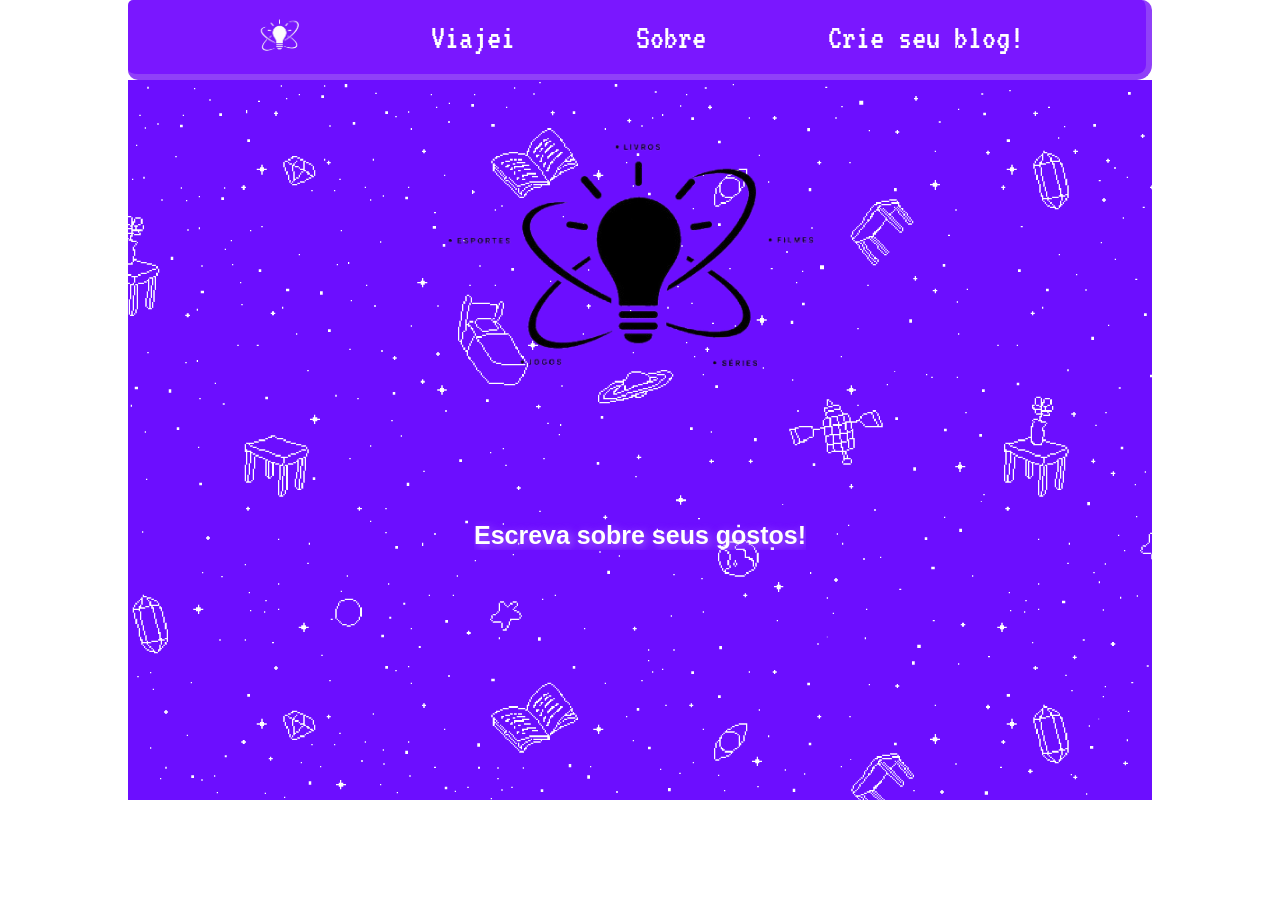
==== app/index.html @ f791b5d5 "Layout Update" ====
<!DOCTYPE html>
<html lang="pt-br">
<head>
    <meta charset="UTF-8">
    <meta name="viewport" content="width=device-width, initial-scale=1.0">
    <link rel="stylesheet" href="./style/style.css">
    <style>
            @import url('https://fonts.googleapis.com/css2?family=VT323&display=swap');
        </style>
    <title>Viajei</title>
</head>
<body>
    <div id="container">
    <header>
        <img src="./style/images/Viajei.png" alt="Viajei.logo">
        <a class="link-cabecalho" href="./index.html">Viajei</a>
        <a class="link-cabecalho" href="./sobre.html">Sobre</a>
        <a class ="link-cabecalho" href="./forms.html">Crie seu blog!</a>
        </header>
        <section>
            <img src="./style/images/icon.png" alt="icon.png">
            <h1> Escreva sobre seus gostos! </h1>
<!---            <p>  
                Sua plataforma para compartilhar experiências.
            </p>
                Você já pensou em como seria se todos vivessem a aventura que você mais ama?
            </p>
            <p>É para isso que existimos! Para conectar pessoas!</p>
                                                                    -->
        </section>
        </div>
</body>
</html>
---- app/style/style.css ----
* { /*seletor universal*/
    box-sizing: border-box;
}

body {
    width: 80vw;
    box-sizing: border-box;
    margin: 0 auto;   
}

#container {
    width: 80vw;
    margin: 0 auto;
}

header {
    width: 100%;
    height: 80px;
    display: flex;
    justify-content: space-evenly;
    align-items: center;
    background-color: #7A17FF;
    border-right: 6px solid #9040f8;
    border-bottom: 6px solid #9040f8;
    border-bottom-left-radius: 10px;
    border-bottom-right-radius: 15px;
    border-top-right-radius: 10px;
    border-top-left-radius: 5px;
}

header img {
    max-height: 80%;
    margin: auto 0;
    color: white;

}

.link-cabecalho {
    font-family: "VT323", monospace;
    font-weight: 400px;
    font-size: 35px;
    text-decoration: none;
    color: white;
    border-radius: 15px
}

header a:hover {
    background-color: #ac6cff;
    box-shadow: 2px 2px 2px 2px #8a32fd;
}


#container section {
    width: 100%;
    min-height: 80vh;

    background-image: url(./images/background.png);
    background-repeat: no-repeat;
    background-size: cover;
    background-position: center;

    display: flex;
    flex-direction: column;

    align-items: center;
    justify-content: flex-start;

    gap: 10px;

    padding: 40px 20px;
}

/* TEXTO */

section h1 {
    font-family: sans-serif;
    font-size: 25px;
    margin-top: -40;
    color: rgb(255, 255, 255);
    text-shadow: 3px 3px 10px #ac6cff;;
    text-align: center;
}

h1 {
    overflow: hidden;
    white-space: nowrap;

    display: inline-block;

    animation: digitando 3.5s steps(29, end) infinite;
}

@keyframes digitando {
    from { width: 0 }
    to { width: 29ch; }
}


/* IMAGEM */

section img {
    width: 450px;
    max-width: 90%;
    height: auto;
    margin-top: -80px;
}
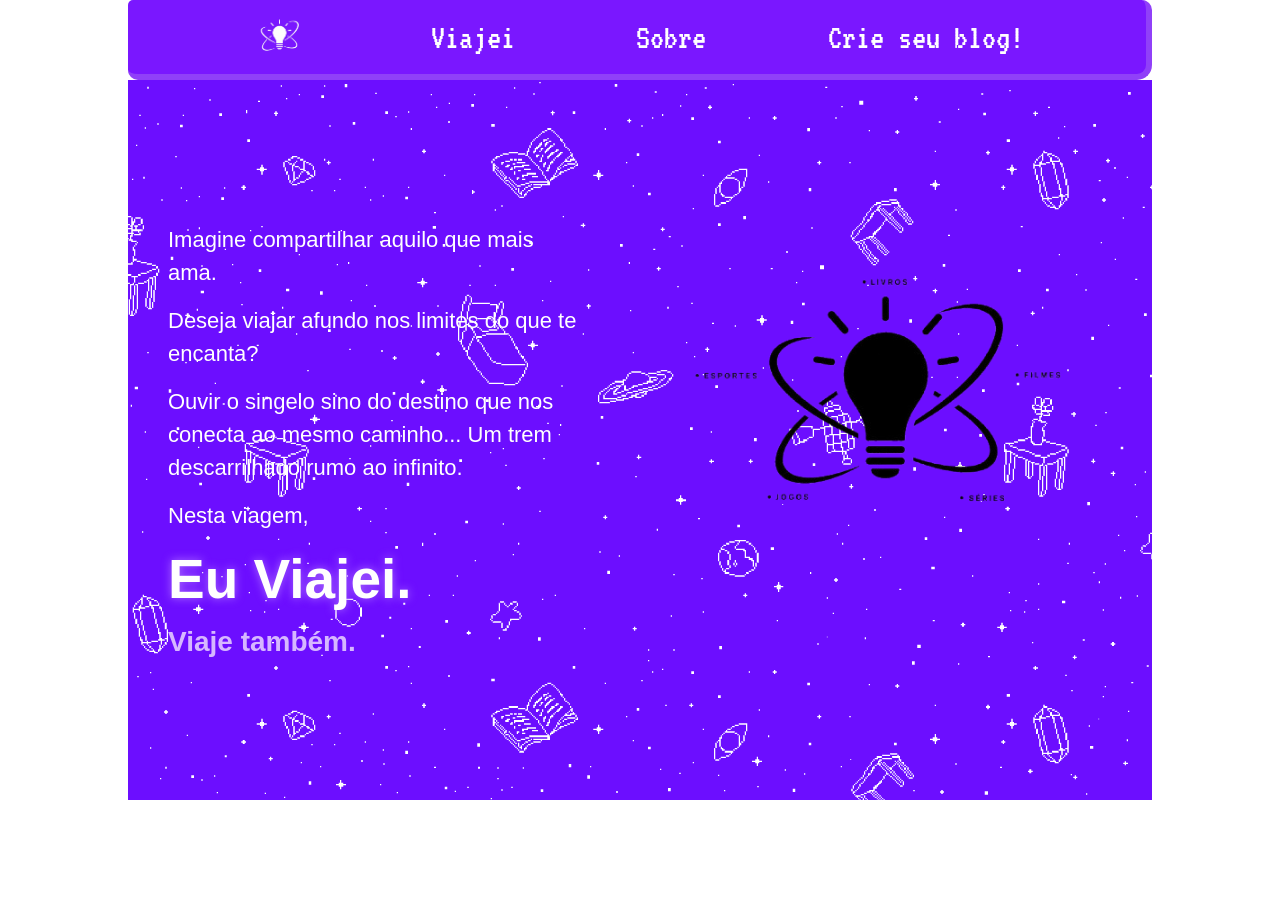
==== commit e45f8721: "Layout Updated" ====
--- a/app/index.html
+++ b/app/index.html
@@ -18,16 +18,28 @@
         <a class ="link-cabecalho" href="./forms.html">Crie seu blog!</a>
         </header>
         <section>
-            <img src="./style/images/icon.png" alt="icon.png">
-            <h1> Escreva sobre seus gostos! </h1>
-<!---            <p>  
-                Sua plataforma para compartilhar experiências.
-            </p>
-                Você já pensou em como seria se todos vivessem a aventura que você mais ama?
-            </p>
-            <p>É para isso que existimos! Para conectar pessoas!</p>
-                                                                    -->
+            <div class="texto">
+
+        <p>Imagine compartilhar aquilo que mais ama.</p>
+
+        <p>Deseja viajar afundo nos limites do que te encanta?</p>
+
+        <p>
+            Ouvir o singelo sino do destino que nos conecta ao mesmo caminho...
+            Um trem descarrilhado rumo ao infinito.
+        </p>
+
+        <p>Nesta viagem,</p>
+
+        <h1>Eu Viajei.</h1>
+
+        <h2>Viaje também.</h2>
+
+    </div>
+
+    <img src="./style/images/icon.png" alt="icon.png">
         </section>
+            </span> 
         </div>
 </body>
 </html>
--- a/app/style/style.css
+++ b/app/style/style.css
@@ -60,41 +60,57 @@
     background-position: center;
 
     display: flex;
-    flex-direction: column;
+    justify-content: center;
+    align-items: center;
 
-    align-items: center;
-    justify-content: flex-start;
+    gap: 80px;
 
-    gap: 10px;
-
-    padding: 40px 20px;
+    padding: 40px;
 }
 
 /* TEXTO */
 
-section h1 {
+.texto {
+    display: flex;
+    flex-direction: column;
+
+    max-width: 500px;
+
+    color: white;
+
     font-family: sans-serif;
-    font-size: 25px;
-    margin-top: -40;
-    color: rgb(255, 255, 255);
-    text-shadow: 3px 3px 10px #ac6cff;;
-    text-align: center;
+
+    gap: 15px;
 }
 
-h1 {
-    overflow: hidden;
-    white-space: nowrap;
+.texto p {
+    margin: 0;
 
-    display: inline-block;
+    font-size: 22px;
+    line-height: 1.5;
 
-    animation: digitando 3.5s steps(29, end) infinite;
+    opacity: 0;
+
+    animation-name: fadeTexto;
+    animation-duration: 2s;
+    animation-fill-mode: forwards;
 }
 
-@keyframes digitando {
-    from { width: 0 }
-    to { width: 29ch; }
+.texto h1 {
+    font-size: 55px;
+    margin: 0;
+
+    color: #ffffff;
+
+    text-shadow: 0 0 10px #ac6cff;
 }
 
+.texto h2 {
+    font-size: 28px;
+    margin: 0;
+
+    color: #d6b7ff;
+}
 
 /* IMAGEM */
 
@@ -105,3 +121,32 @@
     margin-top: -80px;
 }
 
+/* ANIMAÇÃO */
+
+@keyframes fadeTexto {
+    0% {
+        opacity: 0;
+        transform: translateY(20px);
+    }
+
+    100% {
+        opacity: 1;
+        transform: translateY(0);
+    }
+}
+
+.texto p:nth-child(1) {
+    animation-delay: 0s;
+}
+
+.texto p:nth-child(2) {
+    animation-delay: 2s;
+}
+
+.texto p:nth-child(3) {
+    animation-delay: 4s;
+}
+
+.texto p:nth-child(4) {
+    animation-delay: 6s;
+}
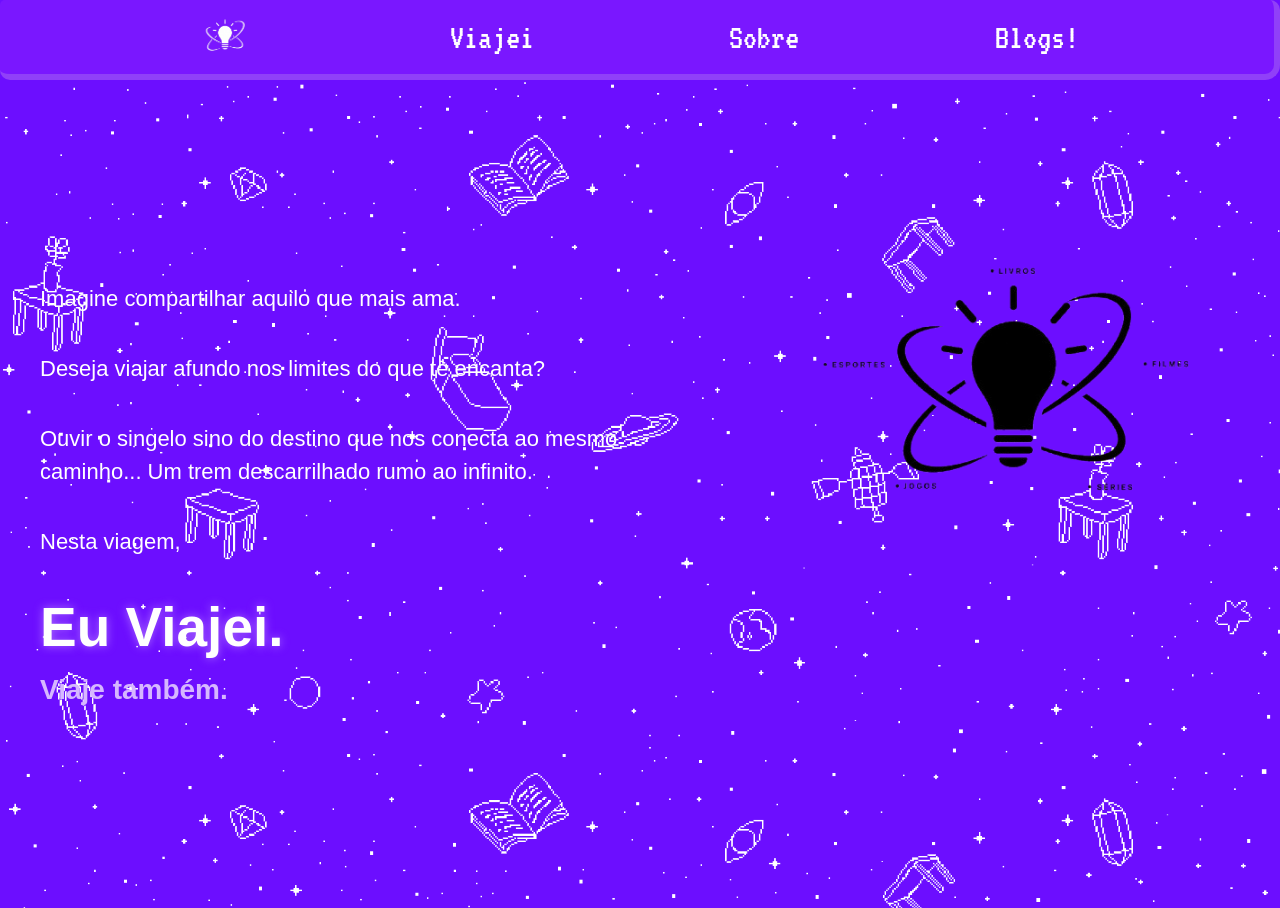
==== commit fbc3db62: "Media Query update" ====
--- a/app/index.html
+++ b/app/index.html
@@ -15,7 +15,7 @@
         <img src="./style/images/Viajei.png" alt="Viajei.logo">
         <a class="link-cabecalho" href="./index.html">Viajei</a>
         <a class="link-cabecalho" href="./sobre.html">Sobre</a>
-        <a class ="link-cabecalho" href="./forms.html">Crie seu blog!</a>
+        <a class ="link-cabecalho" href="./forms.html">Blogs!</a>
         </header>
         <section>
             <div class="texto">
--- a/app/style/style.css
+++ b/app/style/style.css
@@ -3,18 +3,18 @@
 }
 
 body {
-    width: 80vw;
+    width: 100vw;
     box-sizing: border-box;
-    margin: 0 auto;   
+    margin: 0 auto;  
+    background-image: url(./images/background.png);
 }
 
 #container {
     width: 80vw;
-    margin: 0 auto;
 }
 
 header {
-    width: 100%;
+    width: 100vw;
     height: 80px;
     display: flex;
     justify-content: space-evenly;
@@ -51,8 +51,8 @@
 
 
 #container section {
-    width: 100%;
-    min-height: 80vh;
+    width: 100vw;
+    min-height: 92vh;
 
     background-image: url(./images/background.png);
     background-repeat: no-repeat;
@@ -71,10 +71,11 @@
 /* TEXTO */
 
 .texto {
+    
     display: flex;
     flex-direction: column;
 
-    max-width: 500px;
+    max-width: 900px;
 
     color: white;
 
@@ -84,12 +85,12 @@
 }
 
 .texto p {
-    margin: 0;
-
+    margin-top: 0;
     font-size: 22px;
     line-height: 1.5;
 
     opacity: 0;
+    
 
     animation-name: fadeTexto;
     animation-duration: 2s;
@@ -118,7 +119,7 @@
     width: 450px;
     max-width: 90%;
     height: auto;
-    margin-top: -80px;
+    margin-top: -210px;
 }
 
 /* ANIMAÇÃO */
@@ -149,4 +150,40 @@
 
 .texto p:nth-child(4) {
     animation-delay: 6s;
-}+}
+
+@media (max-width: 412px) {
+    header img {
+        max-height: 82px;
+    }
+    .link-cabecalho {
+        max-height: 82px;
+        max-width: 75px;
+    }
+    #container section {
+        max-height: 80px;
+        max-width: 915px;
+    }
+
+
+    section img {
+        display: none;
+    }
+    .texto p {
+        margin-top: 35px;
+        display: flex;
+        flex-direction: initial;
+        max-height: 80px
+    }
+    header {
+        height: 120px;
+        background-image: url(./images/background.png);
+        border-right: 6px solid transparent;
+        border-bottom: 6px solid transparent;
+        border-bottom-left-radius: transparent;
+        border-bottom-right-radius: transparent;
+        border-top-right-radius: transparent;
+        border-top-left-radius: transparent;
+        
+    }
+}
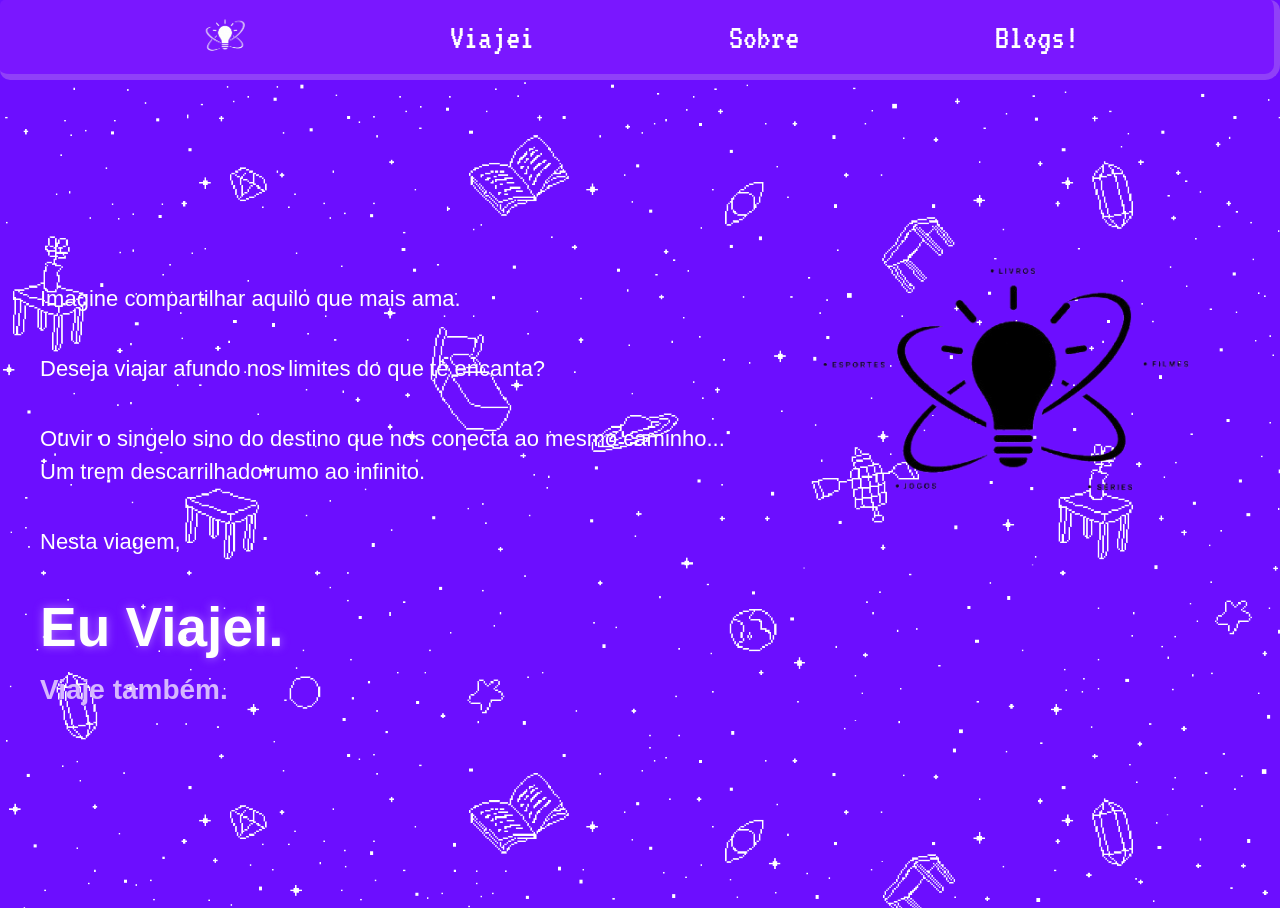
==== commit b9a3146e: "INDEX AND STYLE UPDATE" ====
--- a/app/index.html
+++ b/app/index.html
@@ -7,7 +7,9 @@
     <style>
             @import url('https://fonts.googleapis.com/css2?family=VT323&display=swap');
         </style>
-    <title>Viajei</title>
+    <title>
+        Viajei
+    </title>
 </head>
 <body>
     <div id="container">
@@ -15,9 +17,11 @@
         <img src="./style/images/Viajei.png" alt="Viajei.logo">
         <a class="link-cabecalho" href="./index.html">Viajei</a>
         <a class="link-cabecalho" href="./sobre.html">Sobre</a>
-        <a class ="link-cabecalho" href="./forms.html">Blogs!</a>
-        </header>
-        <section>
+        <a class="link-cabecalho" href="./forms.html">Blogs!</a>
+    </header>
+
+    <main>
+        <section class="principal">
             <div class="texto">
 
         <p>Imagine compartilhar aquilo que mais ama.</p>
@@ -35,11 +39,9 @@
 
         <h2>Viaje também.</h2>
 
-    </div>
-
-    <img src="./style/images/icon.png" alt="icon.png">
+        </div>
+            <img src="./style/images/icon.png" alt="icon.png">
         </section>
-            </span> 
-        </div>
-</body>
+        </main>
+    </body>
 </html>
--- a/app/style/style.css
+++ b/app/style/style.css
@@ -50,37 +50,29 @@
 }
 
 
-#container section {
+.principal {
     width: 100vw;
     min-height: 92vh;
-
     background-image: url(./images/background.png);
     background-repeat: no-repeat;
     background-size: cover;
     background-position: center;
-
     display: flex;
     justify-content: center;
     align-items: center;
-
-    gap: 80px;
-
+    gap: 40px;
     padding: 40px;
 }
 
 /* TEXTO */
 
 .texto {
-    
+
     display: flex;
     flex-direction: column;
-
     max-width: 900px;
-
     color: white;
-
     font-family: sans-serif;
-
     gap: 15px;
 }
 
@@ -88,10 +80,7 @@
     margin-top: 0;
     font-size: 22px;
     line-height: 1.5;
-
     opacity: 0;
-    
-
     animation-name: fadeTexto;
     animation-duration: 2s;
     animation-fill-mode: forwards;
@@ -100,16 +89,13 @@
 .texto h1 {
     font-size: 55px;
     margin: 0;
-
     color: #ffffff;
-
     text-shadow: 0 0 10px #ac6cff;
 }
 
 .texto h2 {
     font-size: 28px;
     margin: 0;
-
     color: #d6b7ff;
 }
 
@@ -152,38 +138,54 @@
     animation-delay: 6s;
 }
 
-@media (max-width: 412px) {
+/* MEDIA QUERY CORRIGIDO*/
+
+@media (max-width: 600px) {
     header img {
-        max-height: 82px;
-    }
-    .link-cabecalho {
-        max-height: 82px;
-        max-width: 75px;
-    }
-    #container section {
-        max-height: 80px;
-        max-width: 915px;
+        max-height: 40px; 
     }
 
+    .link-cabecalho {
+        font-size: 24px; 
+    }
+
+    header {
+        height: auto;
+        min-height: 80px;
+        flex-direction: row; 
+        padding: 10px 15px;
+        background-image: url(./images/background.png);
+        border: none;
+    }
+
+    .principal {
+        width: 100%; 
+        flex-direction: row; 
+        flex-wrap: nowrap; 
+        padding: 20px;
+    }
 
     section img {
         display: none;
     }
+
+    .texto {
+        width: 100%;
+        gap: 10px;
+    }
+    
     .texto p {
-        margin-top: 35px;
-        display: flex;
-        flex-direction: initial;
-        max-height: 80px
+        margin-top: 15px;
+        font-size: 18px;
+        line-height: 1.4;
     }
-    header {
-        height: 120px;
-        background-image: url(./images/background.png);
-        border-right: 6px solid transparent;
-        border-bottom: 6px solid transparent;
-        border-bottom-left-radius: transparent;
-        border-bottom-right-radius: transparent;
-        border-top-right-radius: transparent;
-        border-top-left-radius: transparent;
-        
+
+    .texto h1 {
+        font-size: 38px;
+        margin-top: 10px;
     }
-}
+
+    .texto h2 {
+        font-size: 24px;
+    }
+}
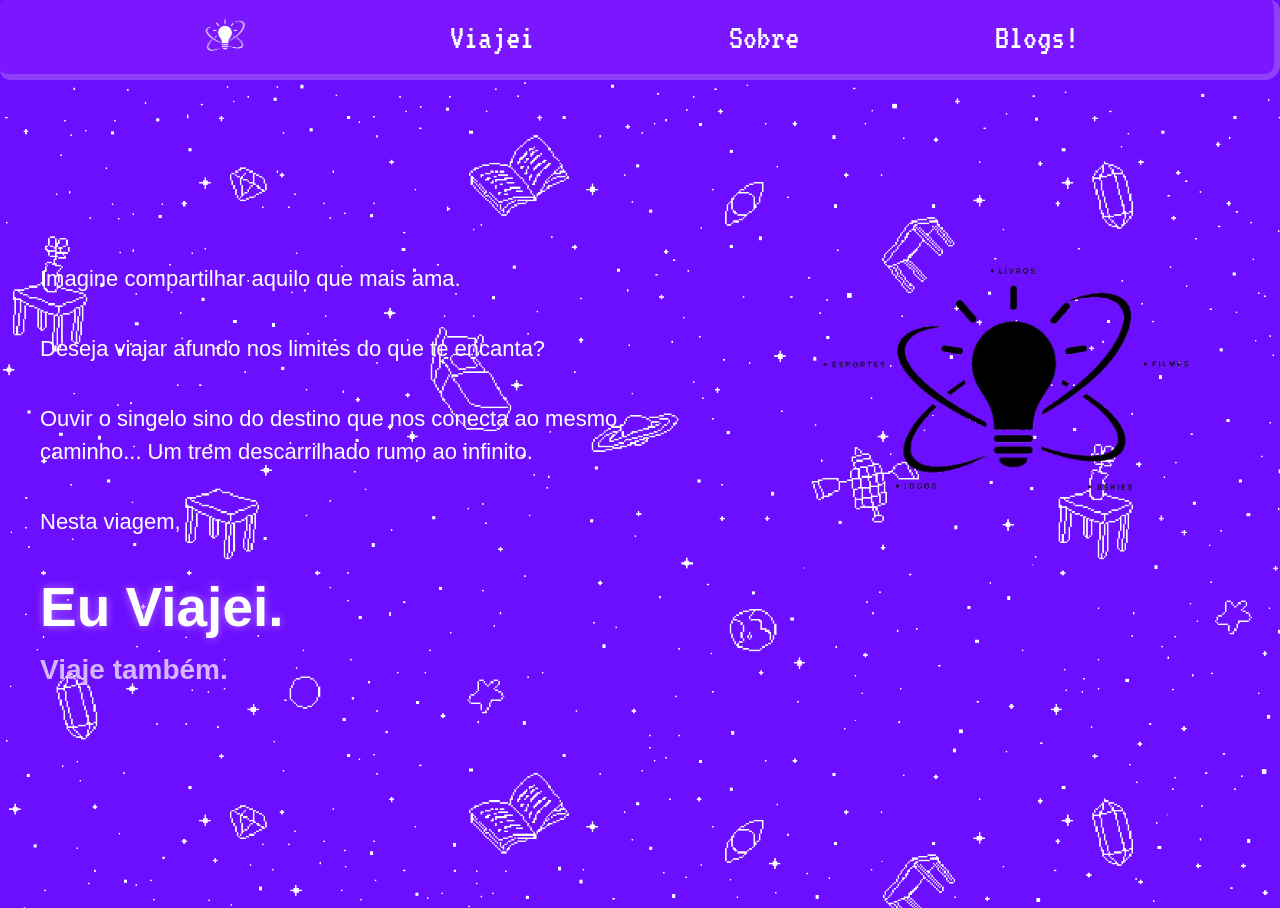
==== commit ed948ba9: "Update Geral" ====
--- a/app/index.html
+++ b/app/index.html
@@ -39,6 +39,9 @@
 
         <h2>Viaje também.</h2>
 
+        <button>Modo de acessibilidade
+        <input type="button" id="acess.b"></button>
+
         </div>
             <img src="./style/images/icon.png" alt="icon.png">
         </section>
--- a/app/style/style.css
+++ b/app/style/style.css
@@ -50,29 +50,37 @@
 }
 
 
-.principal {
+#container section {
     width: 100vw;
     min-height: 92vh;
+
     background-image: url(./images/background.png);
     background-repeat: no-repeat;
     background-size: cover;
     background-position: center;
+
     display: flex;
     justify-content: center;
     align-items: center;
-    gap: 40px;
+
+    gap: 80px;
+
     padding: 40px;
 }
 
 /* TEXTO */
 
 .texto {
-
+    
     display: flex;
     flex-direction: column;
+
     max-width: 900px;
+
     color: white;
+
     font-family: sans-serif;
+
     gap: 15px;
 }
 
@@ -80,7 +88,10 @@
     margin-top: 0;
     font-size: 22px;
     line-height: 1.5;
+
     opacity: 0;
+    
+
     animation-name: fadeTexto;
     animation-duration: 2s;
     animation-fill-mode: forwards;
@@ -89,14 +100,45 @@
 .texto h1 {
     font-size: 55px;
     margin: 0;
+
     color: #ffffff;
+
     text-shadow: 0 0 10px #ac6cff;
 }
 
 .texto h2 {
     font-size: 28px;
     margin: 0;
+
     color: #d6b7ff;
+}
+
+button {
+    height: 25px;
+    width: 200px;
+    margin-top: 0 auto;
+    background-color: white;
+    backdrop-filter: blur(8px);
+    border: none;
+    border-right: 4px solid #ffffff;
+    border-bottom: 4px solid #ffffff;
+    border-bottom-left-radius: 4px;
+    border-bottom-right-radius: 4px;
+    border-top-right-radius: 4px;
+    border-top-left-radius: 5px;
+    box-shadow: 2px 2px 2px 2px #8a32fd;
+    visibility: hidden;
+}
+
+button:hover {
+     background-color: #ac6cff;
+    border-right: 4px solid #ac6cff;
+    border-bottom: 4px solid #ac6cff;
+    border-bottom-left-radius: 4px;
+    border-bottom-right-radius: 4px;
+    border-top-right-radius: 4px;
+    border-top-left-radius: 5px;
+    visibility: hidden;
 }
 
 /* IMAGEM */
@@ -138,54 +180,40 @@
     animation-delay: 6s;
 }
 
-/* MEDIA QUERY CORRIGIDO*/
+/* MEDIA QUERY*/
 
 @media (max-width: 600px) {
     header img {
-        max-height: 40px; 
-    }
-
+        max-height: 82px;
+    }
     .link-cabecalho {
-        font-size: 24px; 
-    }
-
-    header {
-        height: auto;
-        min-height: 80px;
-        flex-direction: row; 
-        padding: 10px 15px;
-        background-image: url(./images/background.png);
-        border: none;
-    }
-
-    .principal {
-        width: 100%; 
-        flex-direction: row; 
-        flex-wrap: nowrap; 
-        padding: 20px;
-    }
+        max-height: 82px;
+        max-width: 75px;
+    }
+    #container section {
+        max-height: 80px;
+        max-width: 915px;
+    }
+
 
     section img {
         display: none;
     }
-
-    .texto {
-        width: 100%;
-        gap: 10px;
-    }
-    
     .texto p {
-        margin-top: 15px;
-        font-size: 18px;
-        line-height: 1.4;
-    }
-
-    .texto h1 {
-        font-size: 38px;
-        margin-top: 10px;
-    }
-
-    .texto h2 {
-        font-size: 24px;
-    }
-}+        margin-top: 35px;
+        display: flex;
+        flex-direction: initial;
+        max-height: 80px
+    }
+    header {
+        height: 120px;
+        background-image: url(./images/background.png);
+        border-right: 6px solid transparent;
+        border-bottom: 6px solid transparent;
+        border-bottom-left-radius: transparent;
+        border-bottom-right-radius: transparent;
+        border-top-right-radius: transparent;
+        border-top-left-radius: transparent;
+        
+    }
+}
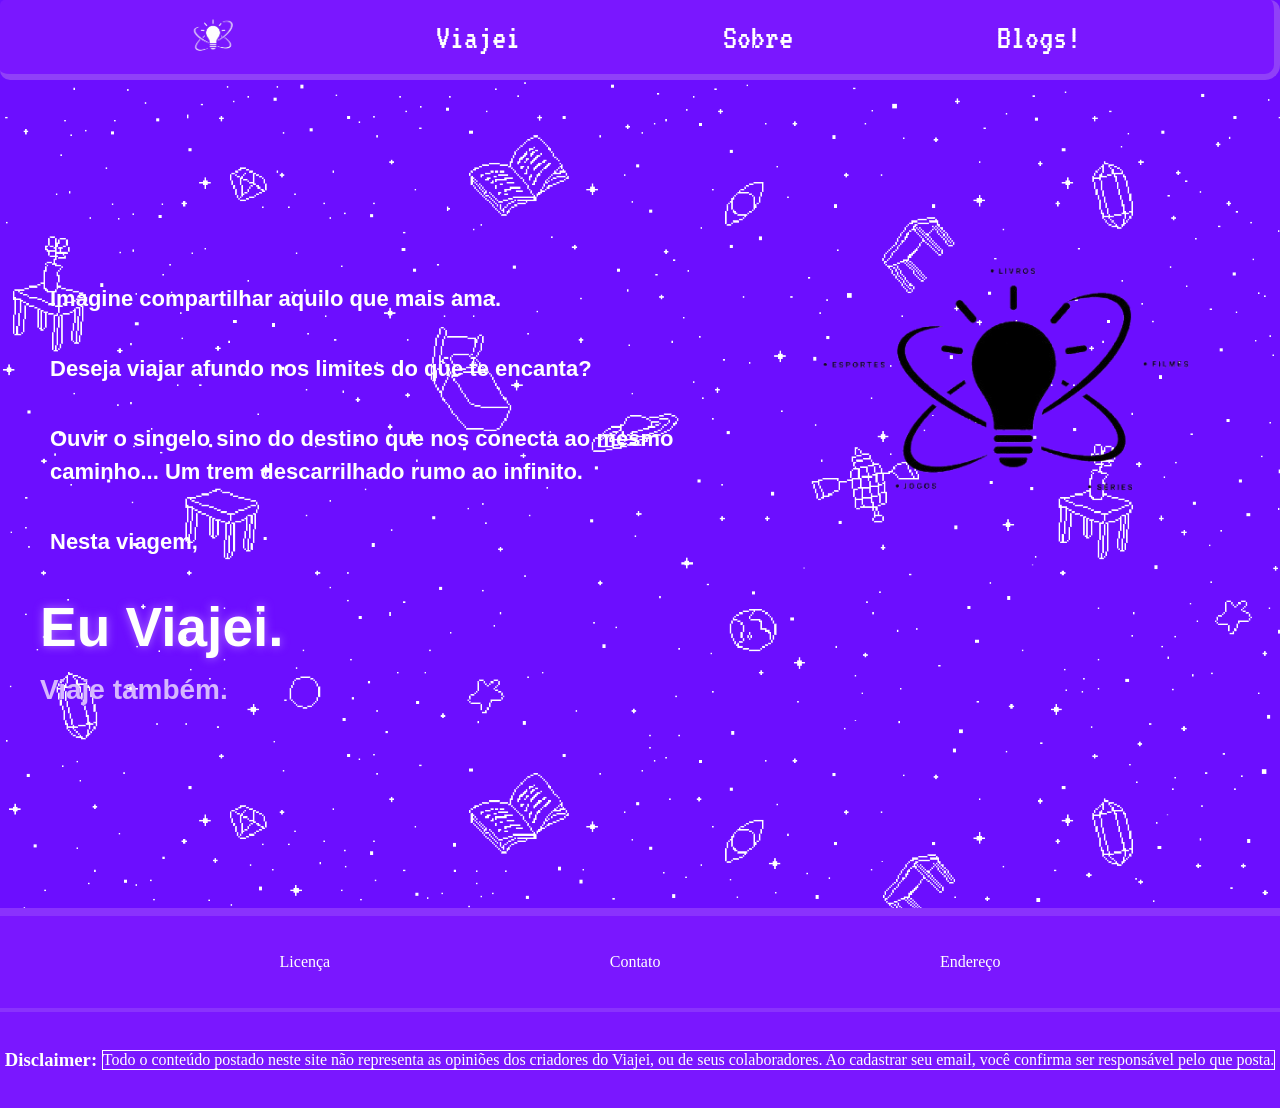
==== commit 649c0526: "Footer Update" ====
--- a/app/index.html
+++ b/app/index.html
@@ -39,12 +39,24 @@
 
         <h2>Viaje também.</h2>
 
-        <button>Modo de acessibilidade
-        <input type="button" id="acess.b"></button>
-
         </div>
             <img src="./style/images/icon.png" alt="icon.png">
         </section>
         </main>
+        <footer>
+            <div class="footer-principal">
+           <a class="link-footer" href="mit.html">Licença</a>
+
+           <a class="link-footer" href="mailto: fellipedesouzabernardes@gmail.com">Contato</a>
+
+           <a class="link-footer" href="">Endereço</a>
+           </div>
+        </footer>
+        <footer>
+            <div class="footer-secundario">
+            <h3>Disclaimer:</h3>
+            <p>Todo o conteúdo postado neste site não representa as opiniões dos criadores do Viajei, ou de seus colaboradores. Ao cadastrar seu email, você confirma ser responsável pelo que posta. </p>
+            </div>
+        </footer>
     </body>
 </html>
--- a/app/style/style.css
+++ b/app/style/style.css
@@ -3,18 +3,23 @@
 }
 
 body {
-    width: 100vw;
+    min-height: 100vh;
+    width: 100%;
     box-sizing: border-box;
     margin: 0 auto;  
     background-image: url(./images/background.png);
+    background-size: cover; /*escala uma imagem de fundo para ser a menor possível, garantindo que todo o contêiner seja coberto*/
+    background-position: center;
+    background-attachment: fixed;
 }
 
 #container {
-    width: 80vw;
+    width: 100%;
+    margin: 0 auto;
 }
 
 header {
-    width: 100vw;
+    width: 100%;
     height: 80px;
     display: flex;
     justify-content: space-evenly;
@@ -39,6 +44,7 @@
     font-family: "VT323", monospace;
     font-weight: 400px;
     font-size: 35px;
+    padding: 5px 10px;
     text-decoration: none;
     color: white;
     border-radius: 15px
@@ -95,6 +101,11 @@
     animation-name: fadeTexto;
     animation-duration: 2s;
     animation-fill-mode: forwards;
+    /*background-color: #6c0eff;*/
+    border-radius: 6px;
+    padding-left: 10px;
+    font-weight: bold;
+    /*border: 1px, solid white;*/
 }
 
 .texto h1 {
@@ -113,32 +124,39 @@
     color: #d6b7ff;
 }
 
-button {
-    height: 25px;
-    width: 200px;
-    margin-top: 0 auto;
-    background-color: white;
-    backdrop-filter: blur(8px);
-    border: none;
-    border-right: 4px solid #ffffff;
-    border-bottom: 4px solid #ffffff;
-    border-bottom-left-radius: 4px;
-    border-bottom-right-radius: 4px;
-    border-top-right-radius: 4px;
-    border-top-left-radius: 5px;
-    box-shadow: 2px 2px 2px 2px #8a32fd;
-    visibility: hidden;
-}
-
-button:hover {
-     background-color: #ac6cff;
-    border-right: 4px solid #ac6cff;
-    border-bottom: 4px solid #ac6cff;
-    border-bottom-left-radius: 4px;
-    border-bottom-right-radius: 4px;
-    border-top-right-radius: 4px;
-    border-top-left-radius: 5px;
-    visibility: hidden;
+.footer-principal {
+    width: 100vw;
+    height: 100px;
+    display: flex;
+    justify-content: space-evenly;
+    align-items: center;
+    background-color: #7A17FF; 
+    border-top: 8px solid #8a32fd;
+}
+
+.link-footer {
+    display: flex;
+    text-decoration: none;
+    color: white;
+}
+
+.footer-secundario {
+    width: 100vw;
+    height: 100px;
+    display: flex;
+    justify-content: space-evenly;
+    align-items: center;
+    background-color: #7A17FF; 
+    border-top: 4px solid #8a32fd;
+}
+
+.footer-secundario p {
+    color: white;
+    border: 1px solid white;
+}
+
+.footer-secundario h3 {
+    color: white;
 }
 
 /* IMAGEM */
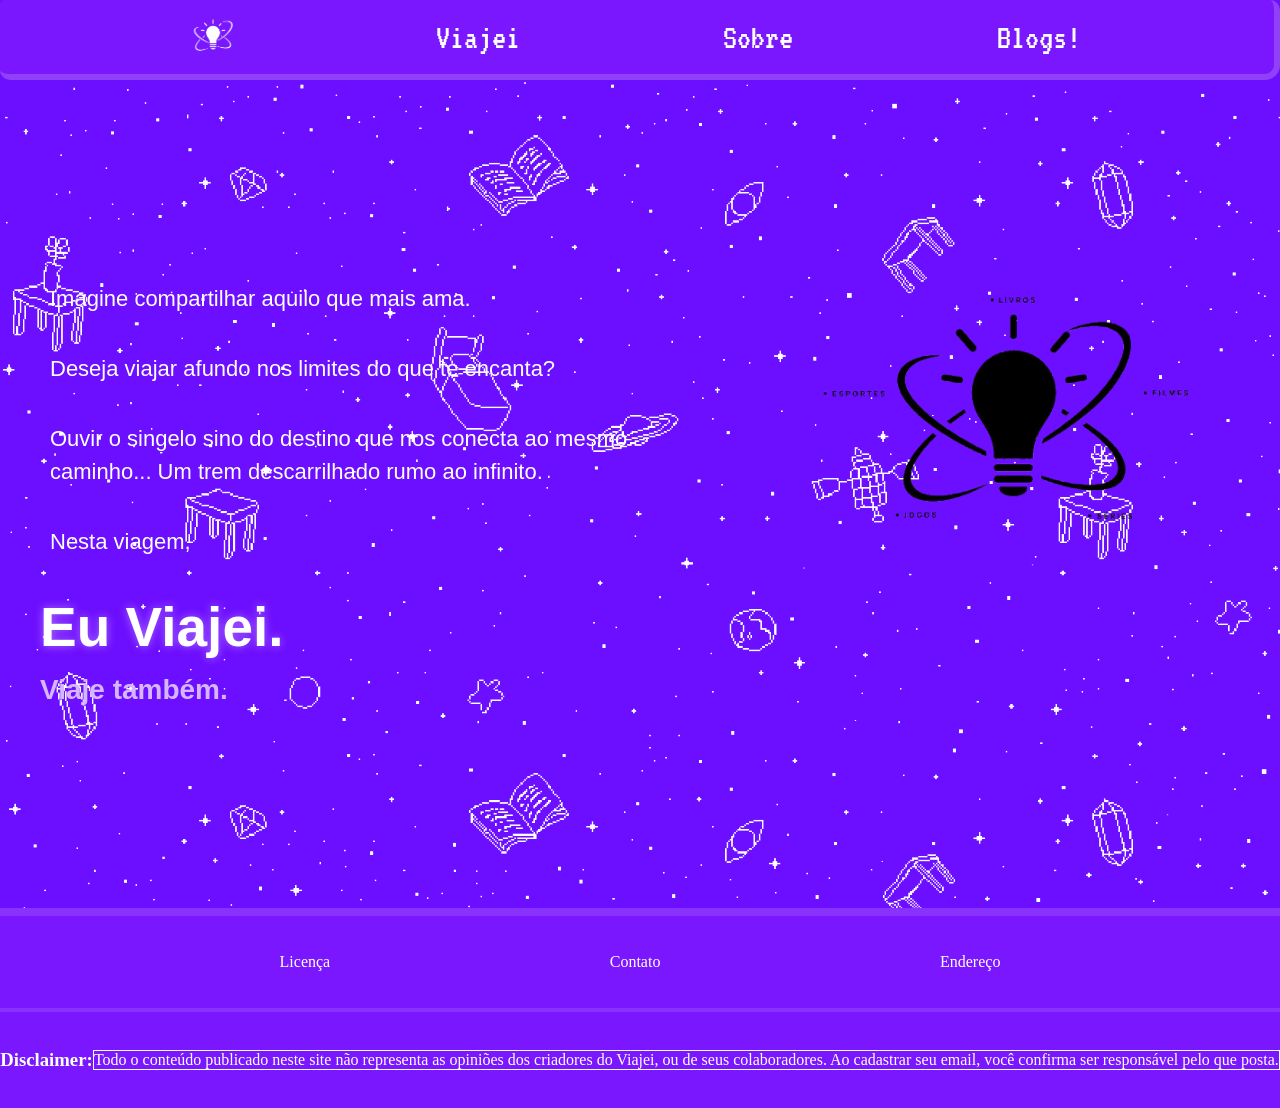
==== commit 4e53b162: "General fix update" ====
--- a/app/index.html
+++ b/app/index.html
@@ -55,7 +55,7 @@
         <footer>
             <div class="footer-secundario">
             <h3>Disclaimer:</h3>
-            <p>Todo o conteúdo postado neste site não representa as opiniões dos criadores do Viajei, ou de seus colaboradores. Ao cadastrar seu email, você confirma ser responsável pelo que posta. </p>
+            <p>Todo o conteúdo publicado neste site não representa as opiniões dos criadores do Viajei, ou de seus colaboradores. Ao cadastrar seu email, você confirma ser responsável pelo que posta. </p>
             </div>
         </footer>
     </body>
--- a/app/style/style.css
+++ b/app/style/style.css
@@ -42,7 +42,7 @@
 
 .link-cabecalho {
     font-family: "VT323", monospace;
-    font-weight: 400px;
+    font-weight: 400;
     font-size: 35px;
     padding: 5px 10px;
     text-decoration: none;
@@ -57,7 +57,7 @@
 
 
 #container section {
-    width: 100vw;
+    width: 100%;
     min-height: 92vh;
 
     background-image: url(./images/background.png);
@@ -104,7 +104,7 @@
     /*background-color: #6c0eff;*/
     border-radius: 6px;
     padding-left: 10px;
-    font-weight: bold;
+    /*font-weight: bold;
     /*border: 1px, solid white;*/
 }
 
@@ -125,7 +125,7 @@
 }
 
 .footer-principal {
-    width: 100vw;
+    width: 100%;
     height: 100px;
     display: flex;
     justify-content: space-evenly;
@@ -141,7 +141,7 @@
 }
 
 .footer-secundario {
-    width: 100vw;
+    width: 100%;
     height: 100px;
     display: flex;
     justify-content: space-evenly;
@@ -165,7 +165,7 @@
     width: 450px;
     max-width: 90%;
     height: auto;
-    margin-top: -210px;
+    margin-top: -153px;
 }
 
 /* ANIMAÇÃO */
@@ -202,11 +202,12 @@
 
 @media (max-width: 600px) {
     header img {
-        max-height: 82px;
+        max-height: 40px;
     }
     .link-cabecalho {
-        max-height: 82px;
-        max-width: 75px;
+        font-size: 24px;
+        max-height: none;
+        max-width: none;
     }
     #container section {
         max-height: 80px;
@@ -224,8 +225,13 @@
         max-height: 80px
     }
     header {
-        height: 120px;
         background-image: url(./images/background.png);
+        height: auto;
+        min-height: 80px;
+        border: none;
+        padding: 10px;
+        flex-wrap: wrap;
+        gap: 10px;
         border-right: 6px solid transparent;
         border-bottom: 6px solid transparent;
         border-bottom-left-radius: transparent;
